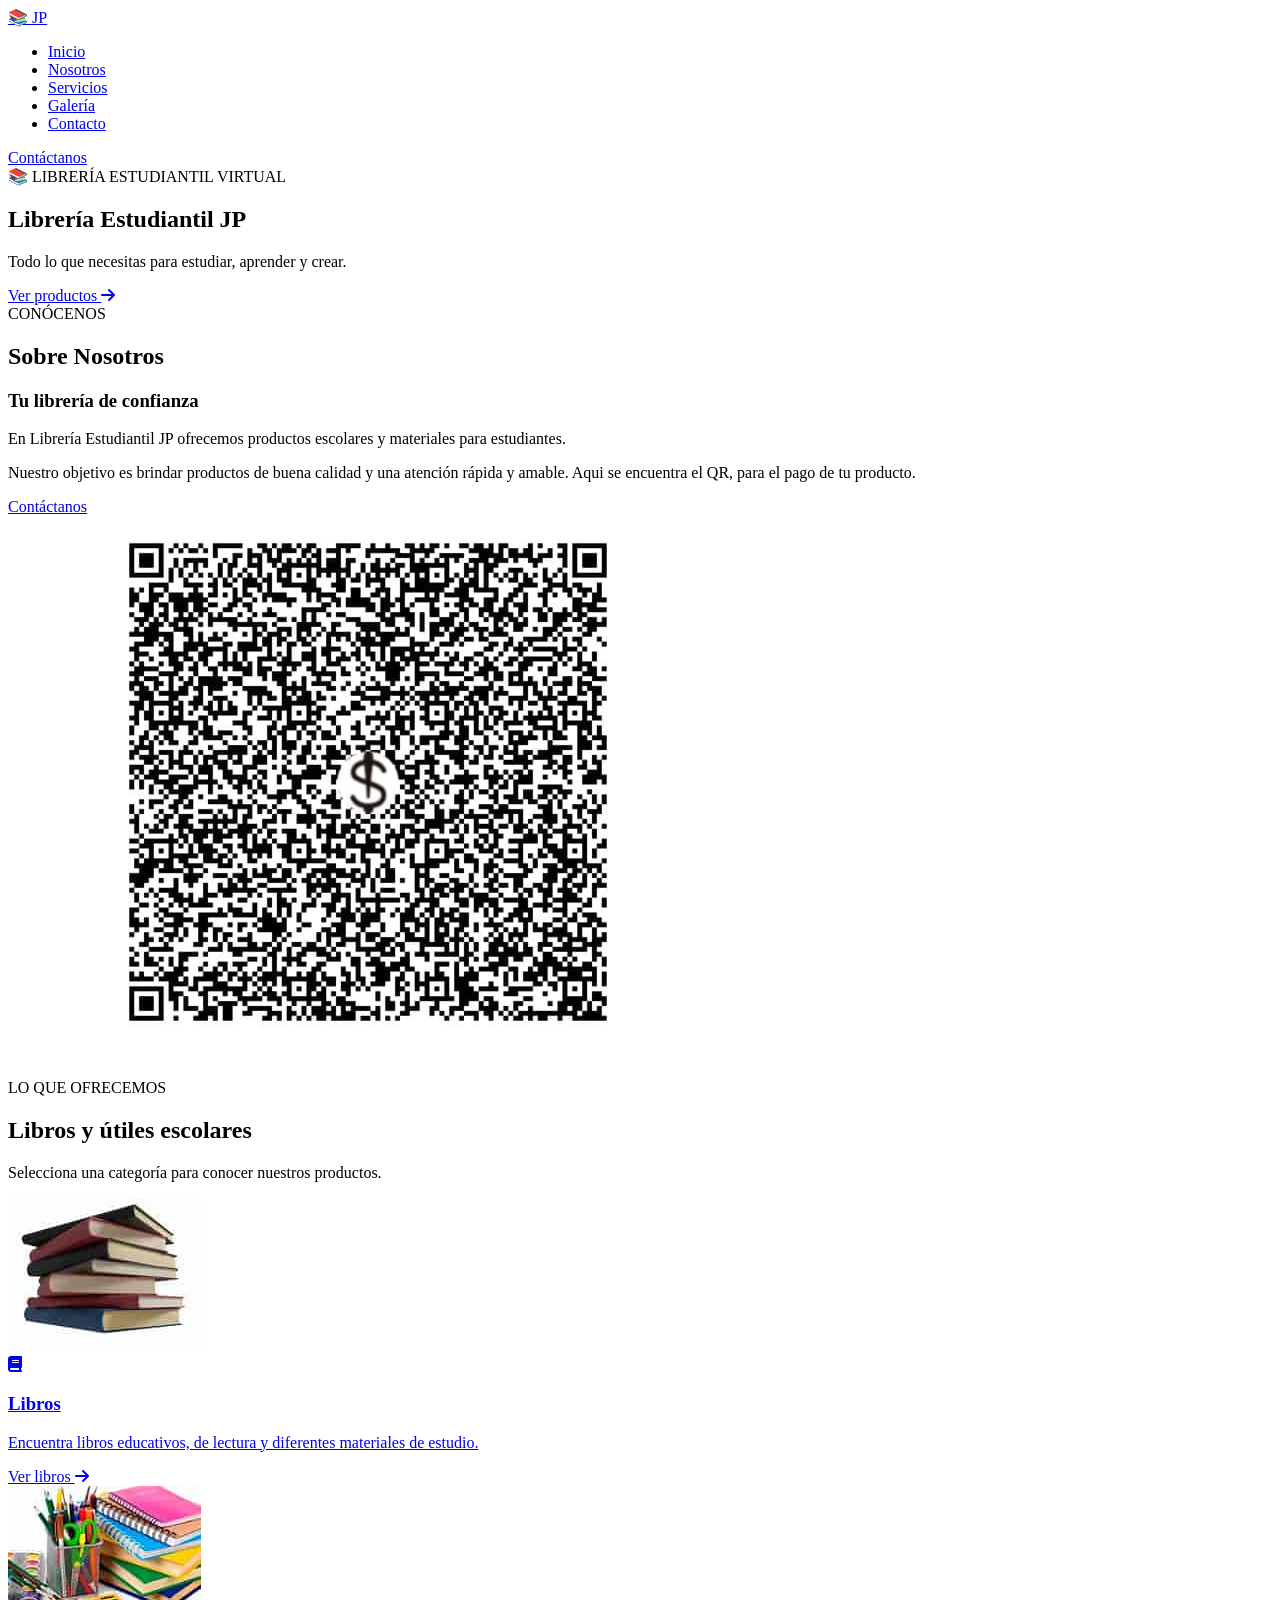
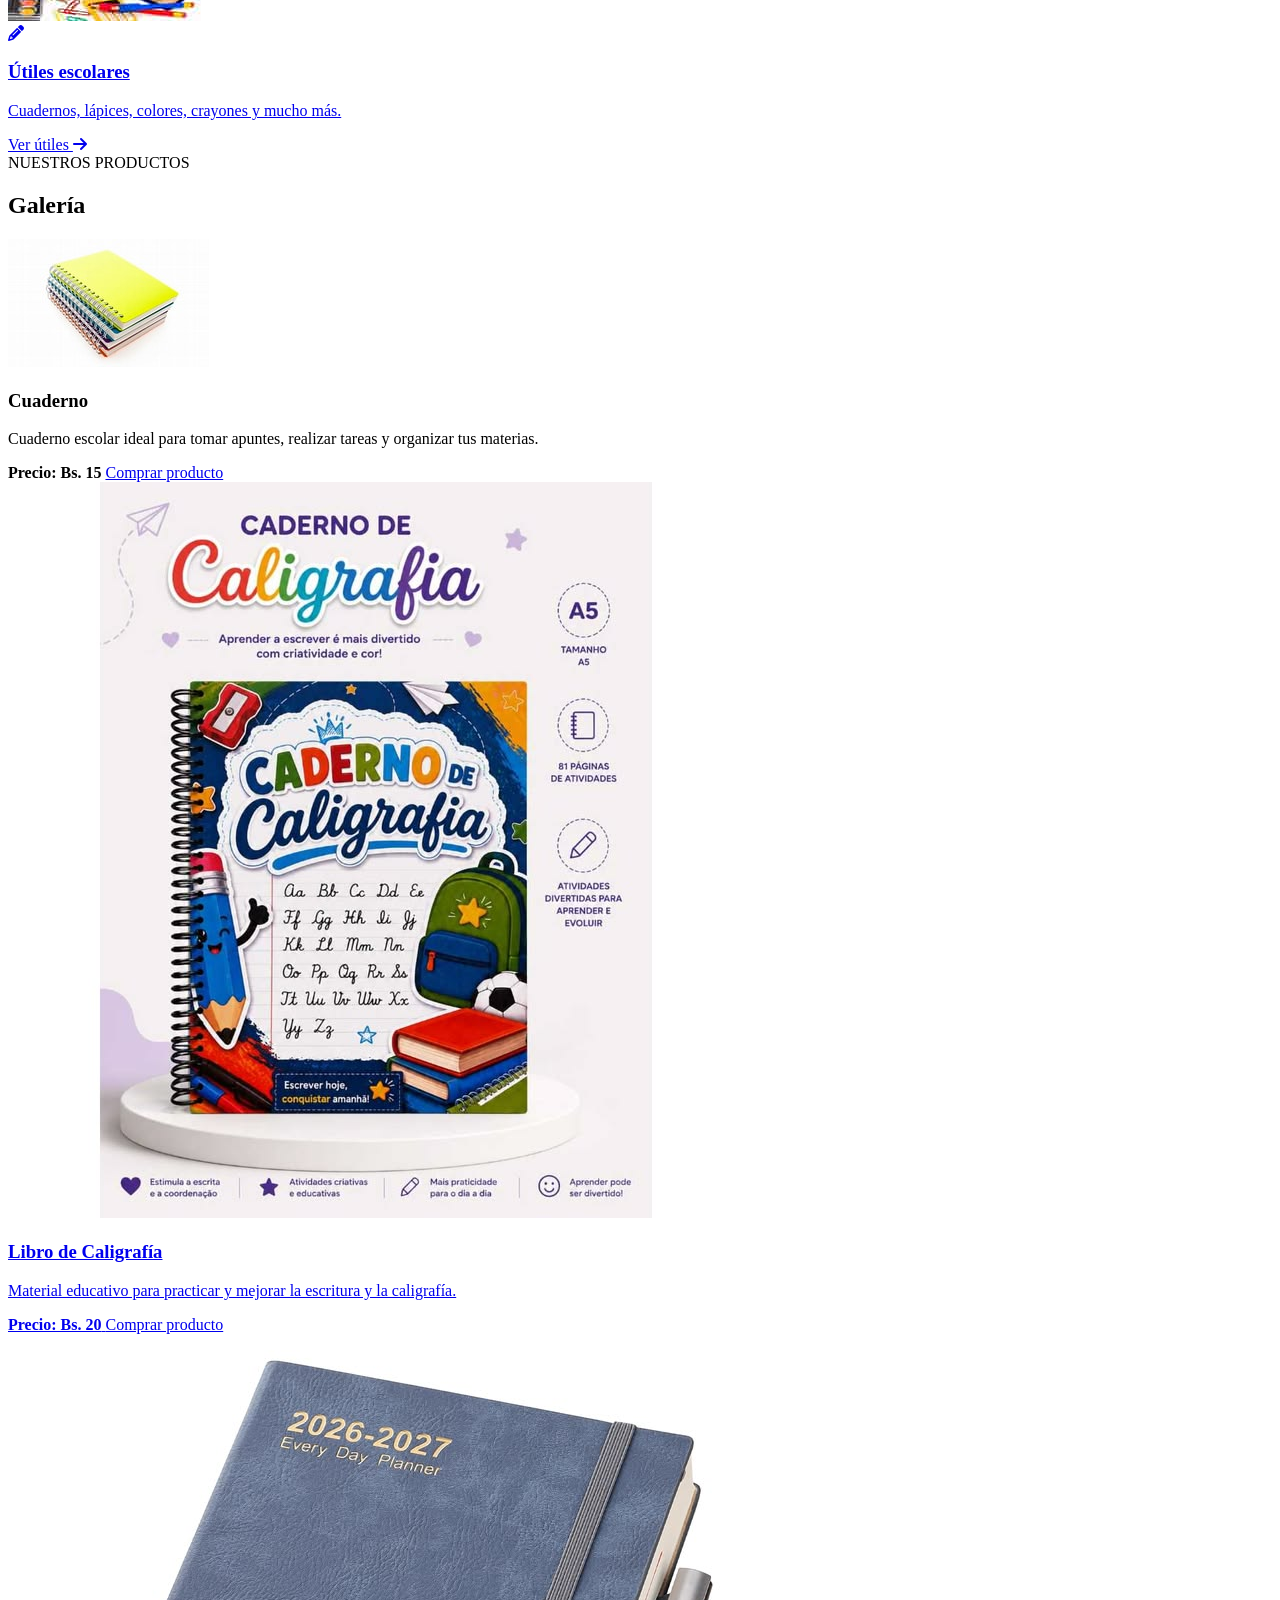
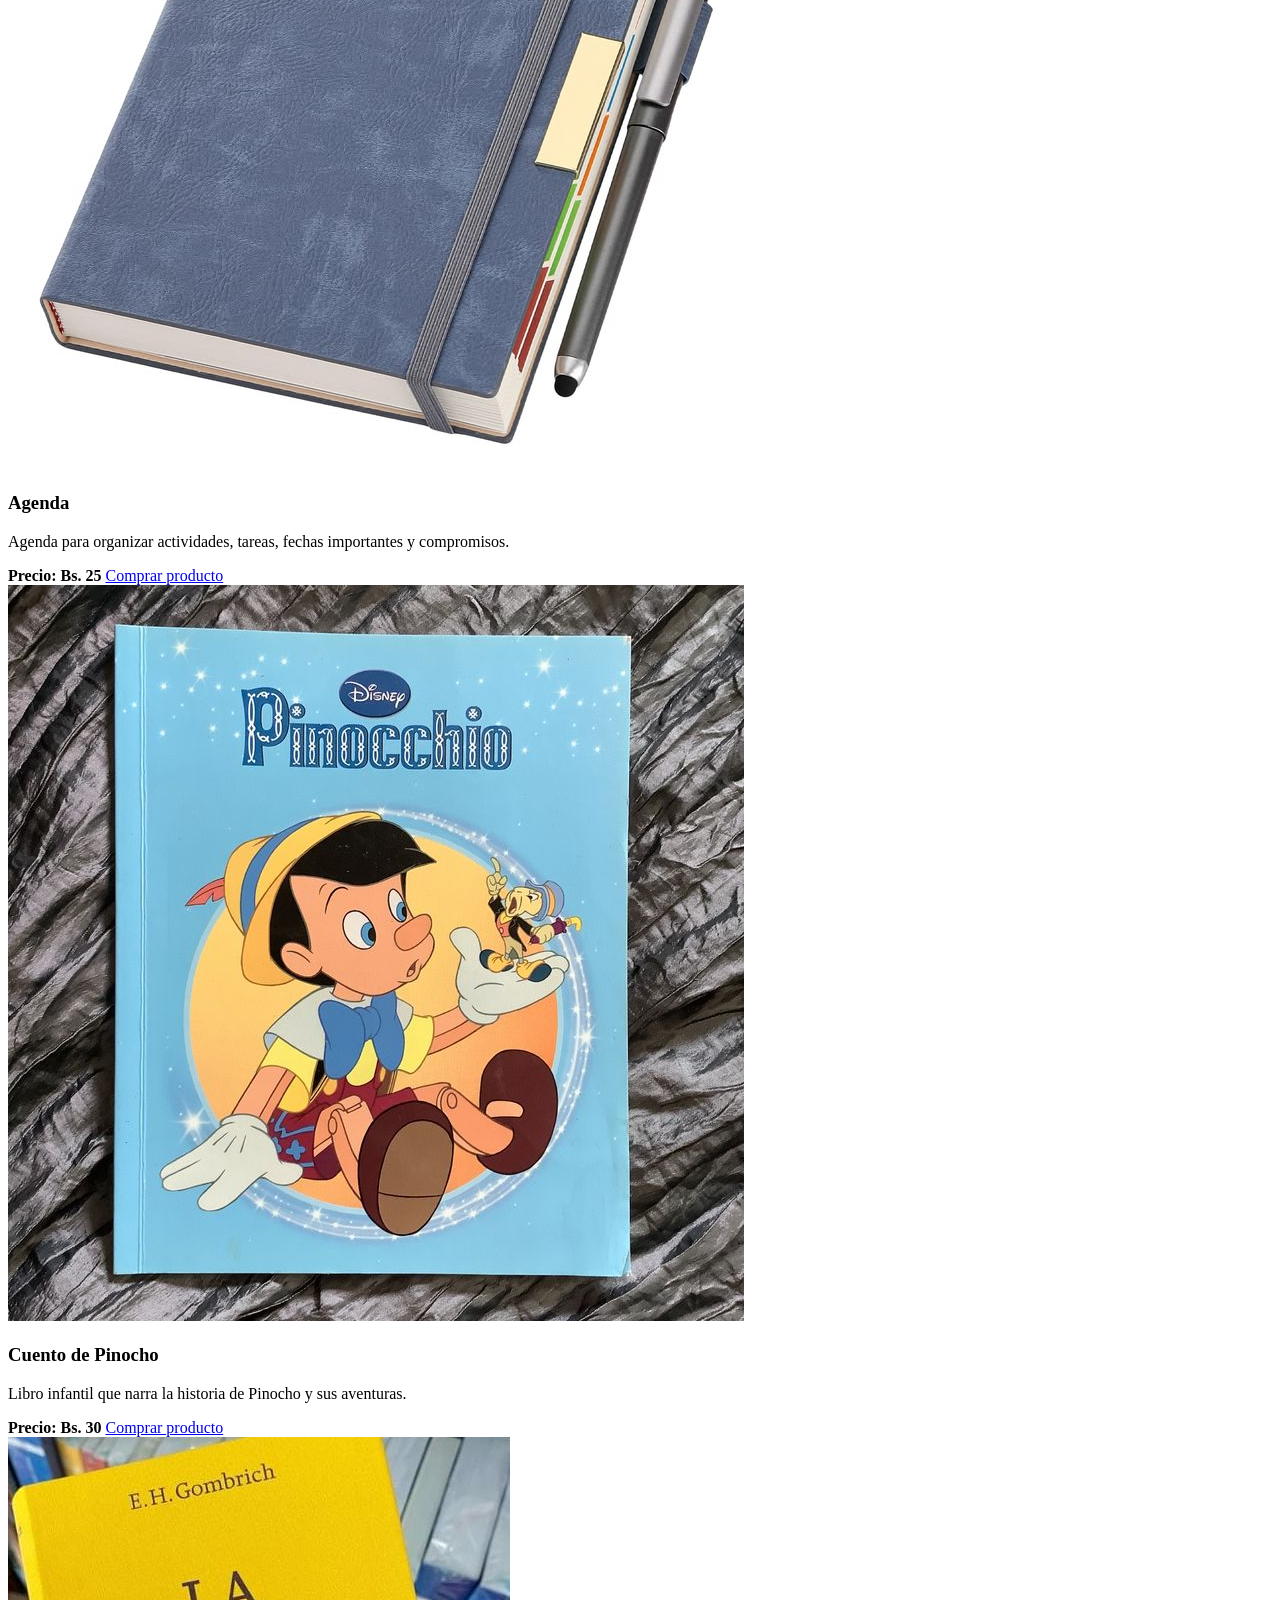
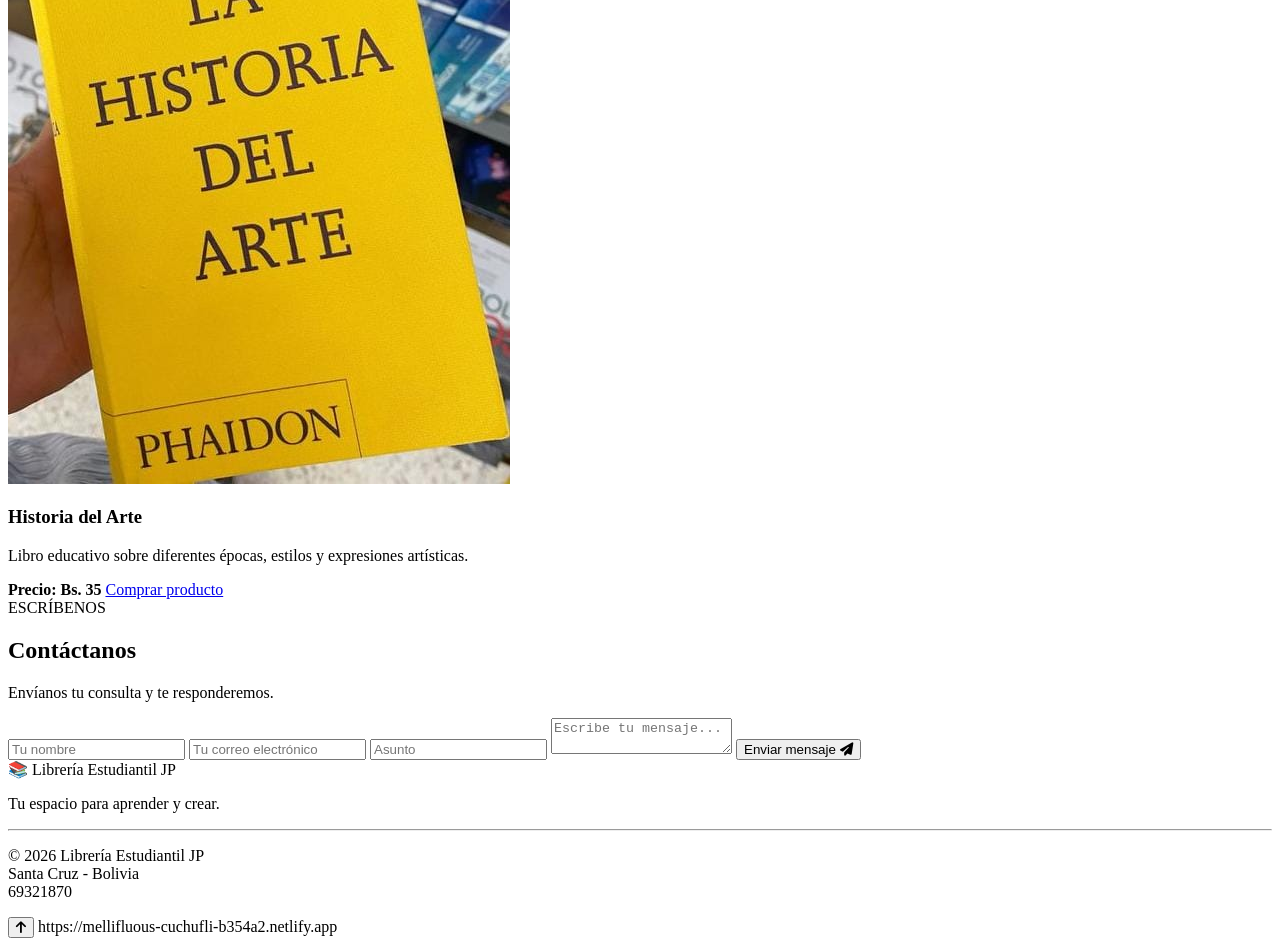
==== PRUEBA DEL PROYECTO.HTML/index.html @ 5e1e6535 "Add files via upload" ====
<!DOCTYPE html>
<html lang="es">

<head>
    <meta charset="UTF-8">
    <meta name="viewport" content="width=device-width, initial-scale=1.0">

    <title>Librería Estudiantil JP</title>

    <link rel="stylesheet" href="DBD.css">

    <link rel="stylesheet"
        href="https://cdnjs.cloudflare.com/ajax/libs/font-awesome/6.4.0/css/all.min.css">
</head>

<body>

    <!-- ================= MENÚ ================= -->

    <header class="header">

        <nav class="nav">

            <a href="#inicio" class="logo">
                📚 JP
            </a>

            <ul class="menu">

                <li>
                    <a href="#inicio">Inicio</a>
                </li>

                <li>
                    <a href="#nosotros">Nosotros</a>
                </li>

                <li>
                    <a href="#servicios">Servicios</a>
                </li>

                <li>
                    <a href="#galeria">Galería</a>
                </li>

                <li>
                    <a href="#contacto">Contacto</a>
                </li>

            </ul>

            <a href="#contacto" class="cta">
                Contáctanos
            </a>

        </nav>

    </header>


    <main>

        <section id="inicio" class="hero">

            <div class="hero-content">

                <span class="hero-subtitle">
                    📚 LIBRERÍA ESTUDIANTIL VIRTUAL
                </span>

                <h1>
                    Librería Estudiantil JP
                </h1>

                <p>
                    Todo lo que necesitas para estudiar,
                    aprender y crear.
                </p>

                <a href="#servicios" class="btn">
                    Ver productos
                    <i class="fa-solid fa-arrow-right"></i>
                </a>

            </div>

        </section>


        <section id="nosotros" class="section">

            <div class="section-title">

                <span>CONÓCENOS</span>

                <h2>
                    Sobre Nosotros
                </h2>

            </div>

            <div class="about">

                <div class="about-text">

                    <h3>
                        Tu librería de confianza
                    </h3>

                    <p>
                        En Librería Estudiantil JP ofrecemos
                        productos escolares y materiales
                        para estudiantes.
                    </p>

                    <p>
                        Nuestro objetivo es brindar productos
                        de buena calidad y una atención
                        rápida y amable. Aqui se encuentra el QR, 
                        para el pago de tu producto.
                    </p>

                    <a href="#contacto" class="btn">
                        Contáctanos
                    </a>

                </div>

                <div class="about-image">

                    <img
                        src="QR.png"
                        alt="Librería Estudiantil JP">

                </div>

            </div>

        </section>


        <section id="servicios" class="section services">

            <div class="section-title">

                <span>LO QUE OFRECEMOS</span>

                <h2>
                    Libros y útiles escolares
                </h2>

                <p>
                    Selecciona una categoría para conocer
                    nuestros productos.
                </p>

            </div>


            <div class="cards">



                <a href="libros.html" class="card">

                    <div class="card-image">

                        <img
                            src="libro.png"
                            alt="Libros">

                        <div class="card-icon">
                            <i class="fa-solid fa-book"></i>
                        </div>

                    </div>

                    <div class="card-content">

                        <h3>
                            Libros
                        </h3>

                        <p>
                            Encuentra libros educativos,
                            de lectura y diferentes
                            materiales de estudio.
                        </p>

                        <span class="card-link">
                            Ver libros
                            <i class="fa-solid fa-arrow-right"></i>
                        </span>

                    </div>

                </a>


                <a href="utiles.html" class="card">

                    <div class="card-image">

                        <img
                            src="utiles.png"
                            alt="Útiles escolares">

                        <div class="card-icon">
                            <i class="fa-solid fa-pencil"></i>
                        </div>

                    </div>

                    <div class="card-content">

                        <h3>
                            Útiles escolares
                        </h3>

                        <p>
                            Cuadernos, lápices, colores,
                            crayones y mucho más.
                        </p>

                        <span class="card-link">
                            Ver útiles
                            <i class="fa-solid fa-arrow-right"></i>
                        </span>

                    </div>

                </a>
            </div>

        </section>



        <section id="galeria" class="section">

            <div class="section-title">
                <span>NUESTROS PRODUCTOS</span>

<h2>
    Galería
</h2>

</div>

<div class="galeria">

    <div class="producto">

    <img src="cuaderno.png" alt="Cuaderno">

    <h3>Cuaderno</h3>

    <p>
        Cuaderno escolar ideal para tomar apuntes,
        realizar tareas y organizar tus materias.
    </p>

    <strong>Precio: Bs. 15</strong>
<a href="COMPRAR.HTML"
       target="_blank"
       rel="noopener"
  class="btn-comprar">
        Comprar producto
</div>


<div class="producto">

    <img src="CALIGRAFIA.jpeg" alt="Libro de Caligrafía">

    <h3>Libro de Caligrafía</h3>

    <p>
        Material educativo para practicar y mejorar
        la escritura y la caligrafía.
    </p>

    <strong>Precio: Bs. 20</strong>

    <a href="CALIGRAFIA.HTML"
       target="_blank"
       rel="noopener"
       class="btn-comprar">
        Comprar producto
    </a>

</div>


<div class="producto">

    <img src="AGENDA.jpeg" alt="Agenda">

    <h3>Agenda</h3>

    <p>
        Agenda para organizar actividades,
        tareas, fechas importantes y compromisos.
    </p>

    <strong>Precio: Bs. 25</strong>

    <a href="AGENDA.HTML"
       target="_blank"
       rel="noopener"
       class="btn-comprar">
        Comprar producto
    </a>

</div>


<div class="producto">

    <img src="CUENTO DE PINOCHO.jpeg" alt="Cuento de Pinocho">

    <h3>Cuento de Pinocho</h3>

    <p>
        Libro infantil que narra la historia de
        Pinocho y sus aventuras.
    </p>

    <strong>Precio: Bs. 30</strong>

    <a href="CUENTO DE PINOCHO.HTML"
       target="_blank"
       rel="noopener"
       class="btn-comprar">
        Comprar producto
    </a>

</div>


<div class="producto">

    <img src="HISTORIA DEL ARTE.png" alt="Historia del Arte">

    <h3>Historia del Arte</h3>

    <p>
        Libro educativo sobre diferentes épocas,
        estilos y expresiones artísticas.
    </p>

    <strong>Precio: Bs. 35</strong>

    <a href="HISTORIA DEL ARTE.HTML"
       target="_blank"
       rel="noopener"
       class="btn-comprar">
        Comprar producto
    </a>

</div>
        </section>


        <section id="contacto" class="section contacto">

            <div class="section-title">

                <span>ESCRÍBENOS</span>

                <h2>
                    Contáctanos
                </h2>

                <p>
                    Envíanos tu consulta y te responderemos.
                </p>

            </div>


            <form
    id="formulario"
    action="https://formsubmit.co/manuelyugi47@gmail.com"
    method="POST">

    <input
        type="text"
        name="nombre"
        placeholder="Tu nombre"
        required>

    <input
        type="email"
        name="correo"
        placeholder="Tu correo electrónico"
        required>

    <input
        type="text"
        name="asunto"
        placeholder="Asunto"
        required>

    <textarea
        name="mensaje"
        placeholder="Escribe tu mensaje..."
        required></textarea>

    <!-- Configuración del correo -->

    <input
        type="hidden"
        name="_subject"
        value="Nuevo mensaje - Librería Estudiantil JP">

    <input
        type="hidden"
        name="_captcha"
        value="false">

    <input
        type="hidden"
        name="_template"
        value="table">

    <button
        type="submit"
        class="btn submit-btn">

        <span>Enviar mensaje</span>

        <i class="fa-solid fa-paper-plane"></i>

    </button>

</form>

        </section>

    </main>


    <!-- ================= PIE ================= -->

    <footer>

        <div class="footer-content">

            <div class="footer-logo">
                📚 Librería Estudiantil JP
            </div>

            <p>
                Tu espacio para aprender y crear.
            </p>

            <div class="social">

               
            </div>

            <hr>

            <p>
                © 2026 Librería Estudiantil JP
                <br>
                Santa Cruz - Bolivia
                <br>
                69321870
            </p>

        </div>

    </footer>


    <!-- BOTÓN VOLVER ARRIBA -->

    <button id="topBtn" title="Volver arriba">

        <i class="fa-solid fa-arrow-up"></i>

    </button>


    <script src="DBD.js"></script>
<link rel="stylesheet" href="DBD.css">
<script src="DBD.js"></script>
https://mellifluous-cuchufli-b354a2.netlify.app
</body>

</html>
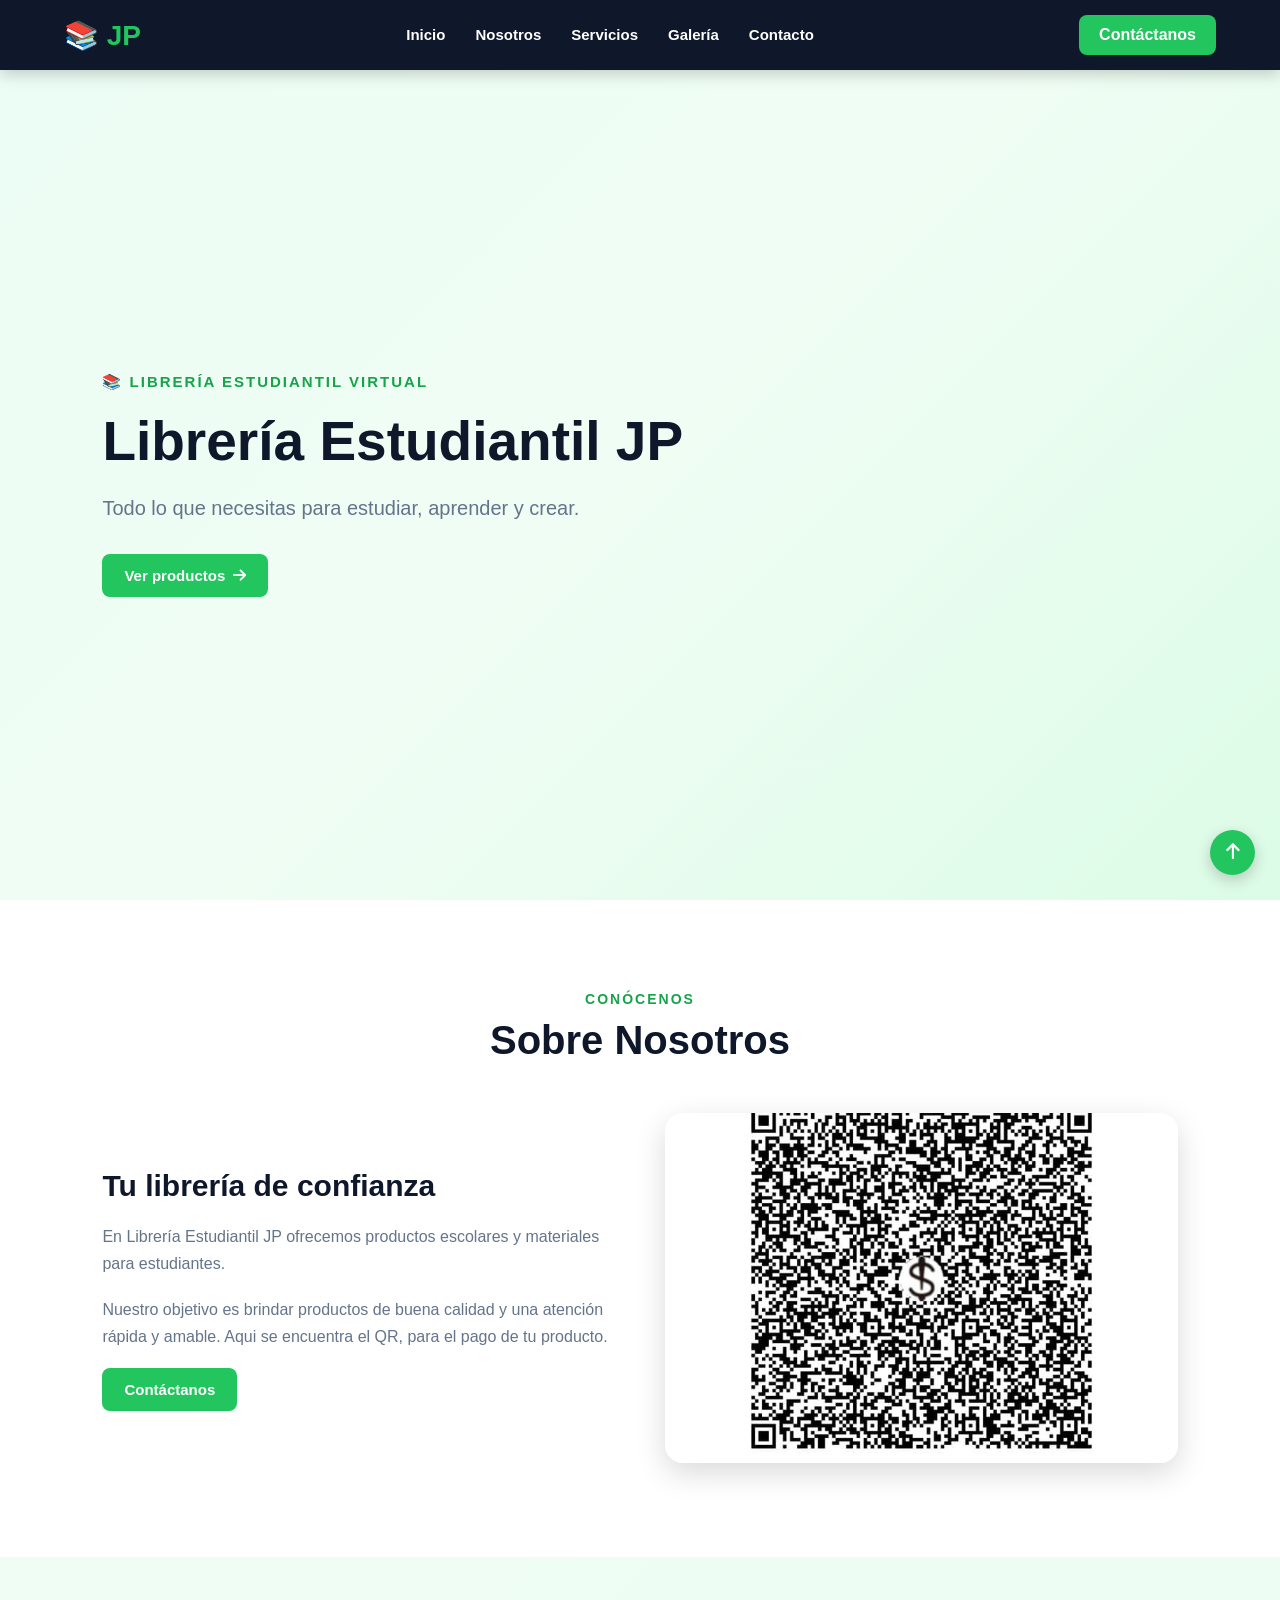
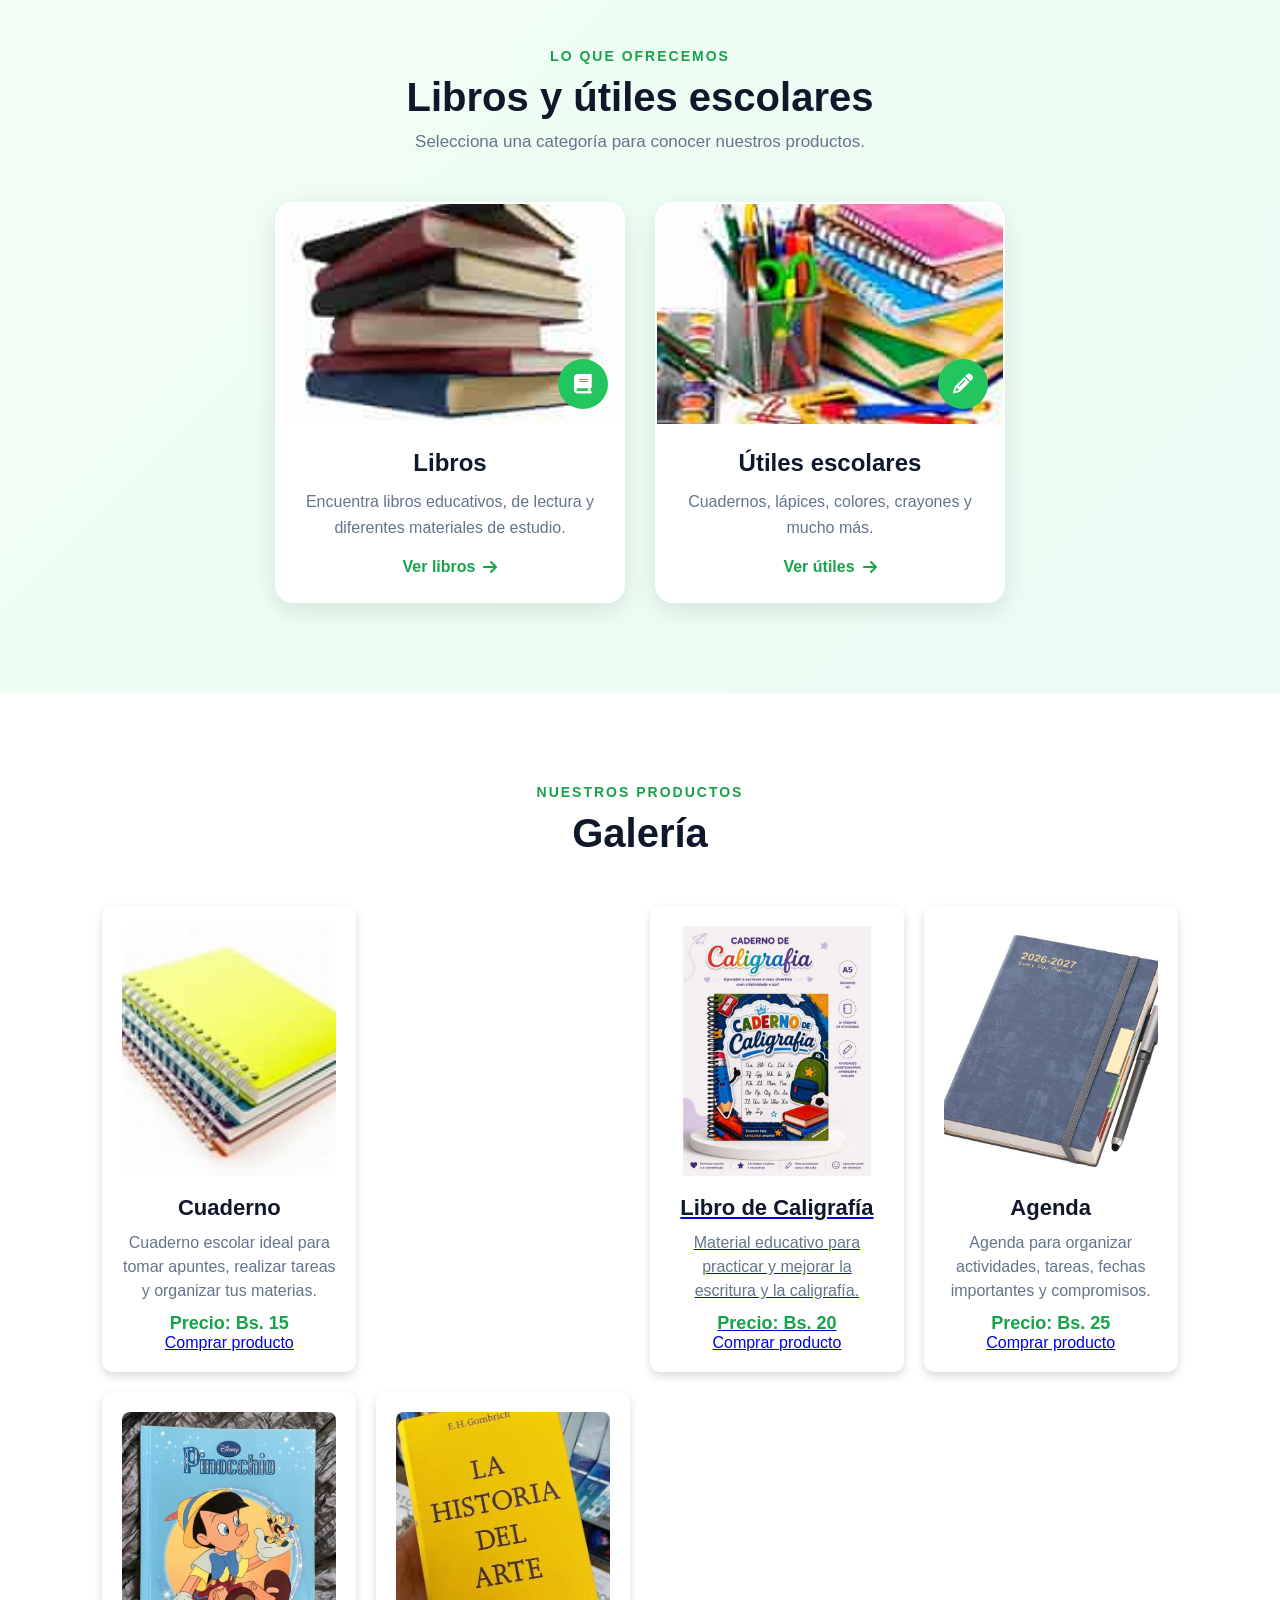
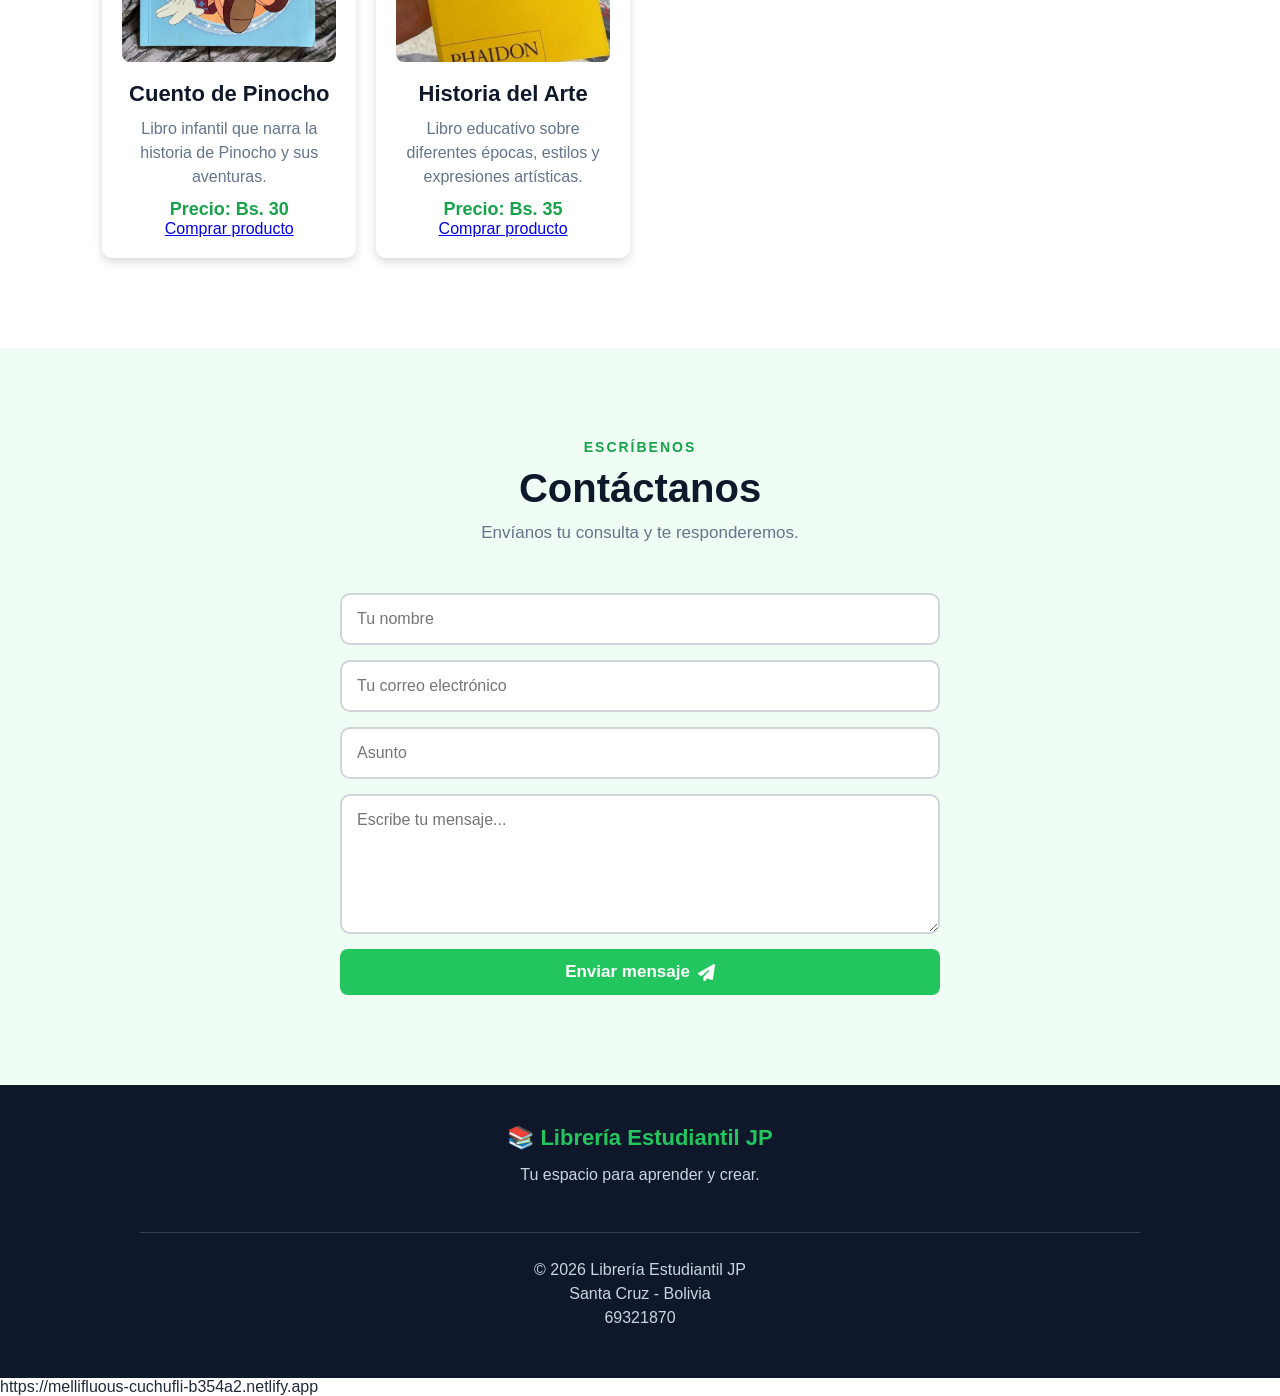
==== commit 03a74123: "Refactor HTML structure and links" ====
--- a/PRUEBA DEL PROYECTO.HTML/index.html
+++ b/PRUEBA DEL PROYECTO.HTML/index.html
@@ -7,7 +7,7 @@
 
     <title>Librería Estudiantil JP</title>
 
-    <link rel="stylesheet" href="DBD.css">
+    <link rel="stylesheet" href="index.css">
 
     <link rel="stylesheet"
         href="https://cdnjs.cloudflare.com/ajax/libs/font-awesome/6.4.0/css/all.min.css">
@@ -485,9 +485,9 @@
 
 
     <script src="DBD.js"></script>
-<link rel="stylesheet" href="DBD.css">
+<link rel="stylesheet" href="index.css">
 <script src="DBD.js"></script>
 https://mellifluous-cuchufli-b354a2.netlify.app
 </body>
 
-</html>+</html>
--- a/PRUEBA DEL PROYECTO.HTML/index.css
+++ b/PRUEBA DEL PROYECTO.HTML/index.css
@@ -0,0 +1,851 @@
+* {
+    margin: 0;
+    padding: 0;
+    box-sizing: border-box;
+    scroll-behavior: smooth;
+}
+
+body {
+    font-family: Arial, sans-serif;
+    color: #1f2937;
+    background: #ffffff;
+}
+
+
+/* =========================
+   MENÚ
+========================= */
+
+.header {
+    width: 100%;
+    position: fixed;
+    top: 0;
+    left: 0;
+    z-index: 1000;
+
+    background: #0f172a;
+
+    box-shadow: 0 4px 15px rgba(0, 0, 0, 0.20);
+}
+
+.nav {
+    width: 90%;
+    max-width: 1200px;
+
+    margin: auto;
+    padding: 15px 0;
+
+    display: flex;
+    align-items: center;
+    justify-content: space-between;
+}
+
+
+/* LOGO */
+
+.logo {
+    text-decoration: none;
+
+    color: #22c55e;
+
+    font-size: 28px;
+    font-weight: bold;
+
+    transition: 0.3s;
+}
+
+.logo:hover {
+    transform: scale(1.08);
+}
+
+
+/* MENÚ */
+
+.menu {
+    display: flex;
+
+    list-style: none;
+
+    gap: 30px;
+}
+
+.menu a {
+    color: white;
+
+    text-decoration: none;
+
+    font-size: 15px;
+    font-weight: bold;
+
+    transition: 0.3s;
+}
+
+.menu a:hover {
+    color: #22c55e;
+}
+
+
+/* BOTÓN CONTÁCTANOS */
+
+.cta {
+    text-decoration: none;
+
+    background: #22c55e;
+
+    color: white;
+
+    padding: 11px 20px;
+
+    border-radius: 8px;
+
+    font-weight: bold;
+
+    transition: 0.3s;
+}
+
+.cta:hover {
+    background: #16a34a;
+
+    transform: scale(1.05);
+}
+
+
+/* =========================
+   INICIO
+========================= */
+
+.hero {
+    min-height: 100vh;
+
+    padding: 150px 8% 80px;
+
+    display: flex;
+    align-items: center;
+
+    background:
+        linear-gradient(
+            135deg,
+            #ecfdf5,
+            #f0fdf4,
+            #dcfce7
+        );
+}
+
+.hero-content {
+    max-width: 700px;
+}
+
+.hero-subtitle {
+    color: #16a34a;
+
+    font-size: 15px;
+
+    font-weight: bold;
+
+    letter-spacing: 2px;
+}
+
+.hero h1 {
+    margin: 20px 0;
+
+    font-size: 55px;
+
+    line-height: 1.1;
+
+    color: #0f172a;
+}
+
+.hero p {
+    margin-bottom: 30px;
+
+    font-size: 20px;
+
+    color: #64748b;
+
+    line-height: 1.6;
+}
+
+
+/* =========================
+   BOTONES
+========================= */
+
+.btn {
+    display: inline-flex;
+
+    align-items: center;
+    justify-content: center;
+
+    gap: 8px;
+
+    padding: 13px 22px;
+
+    background: #22c55e;
+
+    color: white;
+
+    text-decoration: none;
+
+    border: none;
+
+    border-radius: 8px;
+
+    font-size: 15px;
+
+    font-weight: bold;
+
+    cursor: pointer;
+
+    transition: 0.3s;
+}
+
+.btn:hover {
+    background: #16a34a;
+
+    transform: scale(1.05);
+
+    box-shadow:
+        0 5px 15px rgba(34, 197, 94, 0.30);
+}
+
+
+/* =========================
+   SECCIONES
+========================= */
+
+.section {
+    padding: 90px 8%;
+}
+
+
+/* TÍTULOS */
+
+.section-title {
+    text-align: center;
+
+    margin-bottom: 50px;
+}
+
+.section-title span {
+    color: #16a34a;
+
+    font-size: 14px;
+
+    font-weight: bold;
+
+    letter-spacing: 2px;
+}
+
+.section-title h2 {
+    margin-top: 10px;
+
+    color: #0f172a;
+
+    font-size: 40px;
+}
+
+.section-title p {
+    margin-top: 12px;
+
+    color: #64748b;
+
+    font-size: 17px;
+}
+
+
+/* =========================
+   SOBRE NOSOTROS
+========================= */
+
+.about {
+    max-width: 1100px;
+
+    margin: auto;
+
+    display: grid;
+
+    grid-template-columns: 1fr 1fr;
+
+    gap: 50px;
+
+    align-items: center;
+}
+
+.about-text h3 {
+    margin-bottom: 20px;
+
+    font-size: 30px;
+
+    color: #0f172a;
+}
+
+.about-text p {
+    margin-bottom: 18px;
+
+    color: #64748b;
+
+    line-height: 1.7;
+
+    font-size: 16px;
+}
+
+.about-image img {
+    width: 100%;
+
+    max-height: 350px;
+
+    object-fit: cover;
+
+    border-radius: 18px;
+
+    box-shadow:
+        0 10px 30px rgba(0, 0, 0, 0.15);
+}
+
+
+/* =========================
+   SERVICIOS
+========================= */
+
+.services {
+    background:
+        linear-gradient(
+            135deg,
+            #f0fdf4,
+            #ecfdf5
+        );
+}
+
+
+/* =========================
+   TARJETAS
+========================= */
+
+.cards {
+    width: 100%;
+
+    max-width: 850px;
+
+    margin: 40px auto 0;
+
+    display: flex;
+
+    justify-content: center;
+
+    align-items: stretch;
+
+    gap: 30px;
+}
+
+
+/* TARJETA */
+
+.card {
+    width: 350px;
+
+    max-width: 100%;
+
+    background: white;
+
+    border-radius: 18px;
+
+    overflow: hidden;
+
+    text-decoration: none;
+
+    color: inherit;
+
+    border: 2px solid transparent;
+
+    box-shadow:
+        0 8px 25px rgba(0, 0, 0, 0.10);
+
+    transition: 0.4s;
+}
+
+.card:hover {
+    transform: translateY(-10px);
+
+    border-color: #22c55e;
+
+    box-shadow:
+        0 15px 35px rgba(34, 197, 94, 0.25);
+}
+
+
+/* IMAGEN DE TARJETA */
+
+.card-image {
+    position: relative;
+
+    width: 100%;
+
+    height: 220px;
+
+    overflow: hidden;
+}
+
+.card-image img {
+    width: 100%;
+
+    height: 100%;
+
+    object-fit: cover;
+
+    display: block;
+
+    transition: 0.4s;
+}
+
+.card:hover .card-image img {
+    transform: scale(1.05);
+}
+
+
+/* ICONO */
+
+.card-icon {
+    position: absolute;
+
+    right: 15px;
+    bottom: 15px;
+
+    width: 50px;
+    height: 50px;
+
+    display: flex;
+
+    align-items: center;
+    justify-content: center;
+
+    background: #22c55e;
+
+    color: white;
+
+    border-radius: 50%;
+
+    font-size: 20px;
+}
+
+
+/* CONTENIDO */
+
+.card-content {
+    padding: 25px;
+
+    text-align: center;
+}
+
+.card-content h3 {
+    margin-bottom: 12px;
+
+    color: #0f172a;
+
+    font-size: 24px;
+}
+
+.card-content p {
+    margin-bottom: 18px;
+
+    color: #64748b;
+
+    line-height: 1.6;
+}
+
+.card-link {
+    display: inline-flex;
+
+    align-items: center;
+
+    gap: 8px;
+
+    color: #16a34a;
+
+    font-weight: bold;
+}
+
+
+/* =========================
+   GALERÍA
+========================= */
+
+.galeria {
+    max-width: 1100px;
+
+    margin: auto;
+
+    display: grid;
+
+    grid-template-columns:
+        repeat(auto-fit, minmax(200px, 1fr));
+
+    gap: 20px;
+}
+
+
+/* PRODUCTOS */
+
+.producto {
+    background: white;
+
+    padding: 20px;
+
+    border-radius: 10px;
+
+    text-align: center;
+
+    box-shadow:
+        0 4px 10px rgba(0, 0, 0, 0.15);
+
+    transition: 0.4s;
+}
+
+
+/* EFECTO AL PASAR EL MOUSE */
+
+.producto:hover {
+    transform: translateY(-5px);
+
+    box-shadow:
+        0 8px 20px rgba(34, 197, 94, 0.25);
+}
+
+
+/* IMAGEN DEL PRODUCTO */
+
+.producto img {
+    width: 100%;
+
+    height: 250px;
+
+    object-fit: cover;
+
+    border-radius: 8px;
+}
+
+
+/* NOMBRE DEL PRODUCTO */
+
+.producto h3 {
+    font-size: 22px;
+
+    margin: 15px 0 10px;
+
+    color: #0f172a;
+}
+
+
+/* DESCRIPCIÓN */
+
+.producto p {
+    font-size: 16px;
+
+    line-height: 1.5;
+
+    color: #64748b;
+}
+
+
+/* PRECIO */
+
+.producto strong {
+    display: block;
+
+    margin-top: 10px;
+
+    font-size: 18px;
+
+    color: #16a34a;
+}
+
+/* =========================
+   CONTACTO
+========================= */
+
+.contacto {
+    background: #f0fdf4;
+
+    text-align: center;
+}
+
+.contacto form {
+    width: 100%;
+
+    max-width: 600px;
+
+    margin: auto;
+
+    display: flex;
+
+    flex-direction: column;
+
+    gap: 15px;
+}
+
+
+/* INPUTS */
+
+.contacto input,
+.contacto textarea {
+    width: 100%;
+
+    padding: 15px;
+
+    border: 2px solid #d1d5db;
+
+    border-radius: 10px;
+
+    outline: none;
+
+    font-family: Arial, sans-serif;
+
+    font-size: 16px;
+
+    transition: 0.3s;
+}
+
+.contacto input:focus,
+.contacto textarea:focus {
+    border-color: #22c55e;
+
+    box-shadow:
+        0 0 10px rgba(34, 197, 94, 0.20);
+}
+
+
+/* TEXTAREA */
+
+.contacto textarea {
+    height: 140px;
+
+    resize: vertical;
+}
+
+
+/* BOTÓN ENVIAR */
+
+.submit-btn {
+    width: 100%;
+
+    font-size: 17px;
+}
+
+
+/* =========================
+   PIE DE PÁGINA
+========================= */
+
+footer {
+    background: #0f172a;
+
+    color: white;
+
+    text-align: center;
+
+    padding: 40px 20px;
+}
+
+.footer-content {
+    max-width: 1000px;
+
+    margin: auto;
+}
+
+.footer-logo {
+    margin-bottom: 12px;
+
+    color: #22c55e;
+
+    font-size: 22px;
+
+    font-weight: bold;
+}
+
+footer p {
+    margin: 8px 0;
+
+    color: #cbd5e1;
+
+    line-height: 1.5;
+}
+
+
+/* REDES SOCIALES */
+
+.social {
+    margin: 20px 0;
+
+    display: flex;
+
+    justify-content: center;
+
+    gap: 15px;
+}
+
+.social a {
+    width: 40px;
+    height: 40px;
+
+    display: flex;
+
+    align-items: center;
+    justify-content: center;
+
+    background: #1e293b;
+
+    color: white;
+
+    border-radius: 50%;
+
+    text-decoration: none;
+
+    transition: 0.3s;
+}
+
+.social a:hover {
+    background: #22c55e;
+
+    transform: translateY(-4px);
+}
+
+footer hr {
+    border: none;
+
+    height: 1px;
+
+    background: #334155;
+
+    margin: 25px 0;
+}
+
+
+/* =========================
+   BOTÓN VOLVER ARRIBA
+========================= */
+
+#topBtn {
+    position: fixed;
+
+    right: 25px;
+    bottom: 25px;
+
+    width: 45px;
+    height: 45px;
+
+    border: none;
+
+    border-radius: 50%;
+
+    background: #22c55e;
+
+    color: white;
+
+    font-size: 18px;
+
+    cursor: pointer;
+
+    box-shadow:
+        0 5px 15px rgba(0, 0, 0, 0.20);
+
+    transition: 0.3s;
+}
+
+#topBtn:hover {
+    background: #16a34a;
+
+    transform: translateY(-4px);
+}
+
+
+/* =========================
+   ANIMACIONES
+========================= */
+
+@keyframes aparecer {
+
+    from {
+        opacity: 0;
+
+        transform: translateY(30px);
+    }
+
+    to {
+        opacity: 1;
+
+        transform: translateY(0);
+    }
+
+}
+
+
+/* =========================
+   CELULAR
+========================= */
+
+@media (max-width: 768px) {
+
+    .nav {
+        width: 92%;
+    }
+
+    .menu {
+        display: none;
+    }
+
+    .logo {
+        font-size: 23px;
+    }
+
+    .cta {
+        padding: 9px 14px;
+
+        font-size: 14px;
+    }
+
+    .hero {
+        padding: 130px 7% 70px;
+    }
+
+    .hero h1 {
+        font-size: 40px;
+    }
+
+    .hero p {
+        font-size: 17px;
+    }
+
+    .section {
+        padding: 70px 6%;
+    }
+
+    .section-title h2 {
+        font-size: 32px;
+    }
+
+    .about {
+        grid-template-columns: 1fr;
+
+        gap: 30px;
+    }
+
+    /* AQUÍ SE CENTRAN EN CELULAR */
+
+    .cards {
+        flex-direction: column;
+
+        align-items: center;
+
+        width: 100%;
+    }
+
+    .card {
+        width: 100%;
+
+        max-width: 400px;
+    }
+
+    .galeria {
+        grid-template-columns: 1fr;
+    }
+
+}
--- a/PRUEBA DEL PROYECTO.HTML/index.css
+++ b/PRUEBA DEL PROYECTO.HTML/index.css
@@ -0,0 +1,851 @@
+* {
+    margin: 0;
+    padding: 0;
+    box-sizing: border-box;
+    scroll-behavior: smooth;
+}
+
+body {
+    font-family: Arial, sans-serif;
+    color: #1f2937;
+    background: #ffffff;
+}
+
+
+/* =========================
+   MENÚ
+========================= */
+
+.header {
+    width: 100%;
+    position: fixed;
+    top: 0;
+    left: 0;
+    z-index: 1000;
+
+    background: #0f172a;
+
+    box-shadow: 0 4px 15px rgba(0, 0, 0, 0.20);
+}
+
+.nav {
+    width: 90%;
+    max-width: 1200px;
+
+    margin: auto;
+    padding: 15px 0;
+
+    display: flex;
+    align-items: center;
+    justify-content: space-between;
+}
+
+
+/* LOGO */
+
+.logo {
+    text-decoration: none;
+
+    color: #22c55e;
+
+    font-size: 28px;
+    font-weight: bold;
+
+    transition: 0.3s;
+}
+
+.logo:hover {
+    transform: scale(1.08);
+}
+
+
+/* MENÚ */
+
+.menu {
+    display: flex;
+
+    list-style: none;
+
+    gap: 30px;
+}
+
+.menu a {
+    color: white;
+
+    text-decoration: none;
+
+    font-size: 15px;
+    font-weight: bold;
+
+    transition: 0.3s;
+}
+
+.menu a:hover {
+    color: #22c55e;
+}
+
+
+/* BOTÓN CONTÁCTANOS */
+
+.cta {
+    text-decoration: none;
+
+    background: #22c55e;
+
+    color: white;
+
+    padding: 11px 20px;
+
+    border-radius: 8px;
+
+    font-weight: bold;
+
+    transition: 0.3s;
+}
+
+.cta:hover {
+    background: #16a34a;
+
+    transform: scale(1.05);
+}
+
+
+/* =========================
+   INICIO
+========================= */
+
+.hero {
+    min-height: 100vh;
+
+    padding: 150px 8% 80px;
+
+    display: flex;
+    align-items: center;
+
+    background:
+        linear-gradient(
+            135deg,
+            #ecfdf5,
+            #f0fdf4,
+            #dcfce7
+        );
+}
+
+.hero-content {
+    max-width: 700px;
+}
+
+.hero-subtitle {
+    color: #16a34a;
+
+    font-size: 15px;
+
+    font-weight: bold;
+
+    letter-spacing: 2px;
+}
+
+.hero h1 {
+    margin: 20px 0;
+
+    font-size: 55px;
+
+    line-height: 1.1;
+
+    color: #0f172a;
+}
+
+.hero p {
+    margin-bottom: 30px;
+
+    font-size: 20px;
+
+    color: #64748b;
+
+    line-height: 1.6;
+}
+
+
+/* =========================
+   BOTONES
+========================= */
+
+.btn {
+    display: inline-flex;
+
+    align-items: center;
+    justify-content: center;
+
+    gap: 8px;
+
+    padding: 13px 22px;
+
+    background: #22c55e;
+
+    color: white;
+
+    text-decoration: none;
+
+    border: none;
+
+    border-radius: 8px;
+
+    font-size: 15px;
+
+    font-weight: bold;
+
+    cursor: pointer;
+
+    transition: 0.3s;
+}
+
+.btn:hover {
+    background: #16a34a;
+
+    transform: scale(1.05);
+
+    box-shadow:
+        0 5px 15px rgba(34, 197, 94, 0.30);
+}
+
+
+/* =========================
+   SECCIONES
+========================= */
+
+.section {
+    padding: 90px 8%;
+}
+
+
+/* TÍTULOS */
+
+.section-title {
+    text-align: center;
+
+    margin-bottom: 50px;
+}
+
+.section-title span {
+    color: #16a34a;
+
+    font-size: 14px;
+
+    font-weight: bold;
+
+    letter-spacing: 2px;
+}
+
+.section-title h2 {
+    margin-top: 10px;
+
+    color: #0f172a;
+
+    font-size: 40px;
+}
+
+.section-title p {
+    margin-top: 12px;
+
+    color: #64748b;
+
+    font-size: 17px;
+}
+
+
+/* =========================
+   SOBRE NOSOTROS
+========================= */
+
+.about {
+    max-width: 1100px;
+
+    margin: auto;
+
+    display: grid;
+
+    grid-template-columns: 1fr 1fr;
+
+    gap: 50px;
+
+    align-items: center;
+}
+
+.about-text h3 {
+    margin-bottom: 20px;
+
+    font-size: 30px;
+
+    color: #0f172a;
+}
+
+.about-text p {
+    margin-bottom: 18px;
+
+    color: #64748b;
+
+    line-height: 1.7;
+
+    font-size: 16px;
+}
+
+.about-image img {
+    width: 100%;
+
+    max-height: 350px;
+
+    object-fit: cover;
+
+    border-radius: 18px;
+
+    box-shadow:
+        0 10px 30px rgba(0, 0, 0, 0.15);
+}
+
+
+/* =========================
+   SERVICIOS
+========================= */
+
+.services {
+    background:
+        linear-gradient(
+            135deg,
+            #f0fdf4,
+            #ecfdf5
+        );
+}
+
+
+/* =========================
+   TARJETAS
+========================= */
+
+.cards {
+    width: 100%;
+
+    max-width: 850px;
+
+    margin: 40px auto 0;
+
+    display: flex;
+
+    justify-content: center;
+
+    align-items: stretch;
+
+    gap: 30px;
+}
+
+
+/* TARJETA */
+
+.card {
+    width: 350px;
+
+    max-width: 100%;
+
+    background: white;
+
+    border-radius: 18px;
+
+    overflow: hidden;
+
+    text-decoration: none;
+
+    color: inherit;
+
+    border: 2px solid transparent;
+
+    box-shadow:
+        0 8px 25px rgba(0, 0, 0, 0.10);
+
+    transition: 0.4s;
+}
+
+.card:hover {
+    transform: translateY(-10px);
+
+    border-color: #22c55e;
+
+    box-shadow:
+        0 15px 35px rgba(34, 197, 94, 0.25);
+}
+
+
+/* IMAGEN DE TARJETA */
+
+.card-image {
+    position: relative;
+
+    width: 100%;
+
+    height: 220px;
+
+    overflow: hidden;
+}
+
+.card-image img {
+    width: 100%;
+
+    height: 100%;
+
+    object-fit: cover;
+
+    display: block;
+
+    transition: 0.4s;
+}
+
+.card:hover .card-image img {
+    transform: scale(1.05);
+}
+
+
+/* ICONO */
+
+.card-icon {
+    position: absolute;
+
+    right: 15px;
+    bottom: 15px;
+
+    width: 50px;
+    height: 50px;
+
+    display: flex;
+
+    align-items: center;
+    justify-content: center;
+
+    background: #22c55e;
+
+    color: white;
+
+    border-radius: 50%;
+
+    font-size: 20px;
+}
+
+
+/* CONTENIDO */
+
+.card-content {
+    padding: 25px;
+
+    text-align: center;
+}
+
+.card-content h3 {
+    margin-bottom: 12px;
+
+    color: #0f172a;
+
+    font-size: 24px;
+}
+
+.card-content p {
+    margin-bottom: 18px;
+
+    color: #64748b;
+
+    line-height: 1.6;
+}
+
+.card-link {
+    display: inline-flex;
+
+    align-items: center;
+
+    gap: 8px;
+
+    color: #16a34a;
+
+    font-weight: bold;
+}
+
+
+/* =========================
+   GALERÍA
+========================= */
+
+.galeria {
+    max-width: 1100px;
+
+    margin: auto;
+
+    display: grid;
+
+    grid-template-columns:
+        repeat(auto-fit, minmax(200px, 1fr));
+
+    gap: 20px;
+}
+
+
+/* PRODUCTOS */
+
+.producto {
+    background: white;
+
+    padding: 20px;
+
+    border-radius: 10px;
+
+    text-align: center;
+
+    box-shadow:
+        0 4px 10px rgba(0, 0, 0, 0.15);
+
+    transition: 0.4s;
+}
+
+
+/* EFECTO AL PASAR EL MOUSE */
+
+.producto:hover {
+    transform: translateY(-5px);
+
+    box-shadow:
+        0 8px 20px rgba(34, 197, 94, 0.25);
+}
+
+
+/* IMAGEN DEL PRODUCTO */
+
+.producto img {
+    width: 100%;
+
+    height: 250px;
+
+    object-fit: cover;
+
+    border-radius: 8px;
+}
+
+
+/* NOMBRE DEL PRODUCTO */
+
+.producto h3 {
+    font-size: 22px;
+
+    margin: 15px 0 10px;
+
+    color: #0f172a;
+}
+
+
+/* DESCRIPCIÓN */
+
+.producto p {
+    font-size: 16px;
+
+    line-height: 1.5;
+
+    color: #64748b;
+}
+
+
+/* PRECIO */
+
+.producto strong {
+    display: block;
+
+    margin-top: 10px;
+
+    font-size: 18px;
+
+    color: #16a34a;
+}
+
+/* =========================
+   CONTACTO
+========================= */
+
+.contacto {
+    background: #f0fdf4;
+
+    text-align: center;
+}
+
+.contacto form {
+    width: 100%;
+
+    max-width: 600px;
+
+    margin: auto;
+
+    display: flex;
+
+    flex-direction: column;
+
+    gap: 15px;
+}
+
+
+/* INPUTS */
+
+.contacto input,
+.contacto textarea {
+    width: 100%;
+
+    padding: 15px;
+
+    border: 2px solid #d1d5db;
+
+    border-radius: 10px;
+
+    outline: none;
+
+    font-family: Arial, sans-serif;
+
+    font-size: 16px;
+
+    transition: 0.3s;
+}
+
+.contacto input:focus,
+.contacto textarea:focus {
+    border-color: #22c55e;
+
+    box-shadow:
+        0 0 10px rgba(34, 197, 94, 0.20);
+}
+
+
+/* TEXTAREA */
+
+.contacto textarea {
+    height: 140px;
+
+    resize: vertical;
+}
+
+
+/* BOTÓN ENVIAR */
+
+.submit-btn {
+    width: 100%;
+
+    font-size: 17px;
+}
+
+
+/* =========================
+   PIE DE PÁGINA
+========================= */
+
+footer {
+    background: #0f172a;
+
+    color: white;
+
+    text-align: center;
+
+    padding: 40px 20px;
+}
+
+.footer-content {
+    max-width: 1000px;
+
+    margin: auto;
+}
+
+.footer-logo {
+    margin-bottom: 12px;
+
+    color: #22c55e;
+
+    font-size: 22px;
+
+    font-weight: bold;
+}
+
+footer p {
+    margin: 8px 0;
+
+    color: #cbd5e1;
+
+    line-height: 1.5;
+}
+
+
+/* REDES SOCIALES */
+
+.social {
+    margin: 20px 0;
+
+    display: flex;
+
+    justify-content: center;
+
+    gap: 15px;
+}
+
+.social a {
+    width: 40px;
+    height: 40px;
+
+    display: flex;
+
+    align-items: center;
+    justify-content: center;
+
+    background: #1e293b;
+
+    color: white;
+
+    border-radius: 50%;
+
+    text-decoration: none;
+
+    transition: 0.3s;
+}
+
+.social a:hover {
+    background: #22c55e;
+
+    transform: translateY(-4px);
+}
+
+footer hr {
+    border: none;
+
+    height: 1px;
+
+    background: #334155;
+
+    margin: 25px 0;
+}
+
+
+/* =========================
+   BOTÓN VOLVER ARRIBA
+========================= */
+
+#topBtn {
+    position: fixed;
+
+    right: 25px;
+    bottom: 25px;
+
+    width: 45px;
+    height: 45px;
+
+    border: none;
+
+    border-radius: 50%;
+
+    background: #22c55e;
+
+    color: white;
+
+    font-size: 18px;
+
+    cursor: pointer;
+
+    box-shadow:
+        0 5px 15px rgba(0, 0, 0, 0.20);
+
+    transition: 0.3s;
+}
+
+#topBtn:hover {
+    background: #16a34a;
+
+    transform: translateY(-4px);
+}
+
+
+/* =========================
+   ANIMACIONES
+========================= */
+
+@keyframes aparecer {
+
+    from {
+        opacity: 0;
+
+        transform: translateY(30px);
+    }
+
+    to {
+        opacity: 1;
+
+        transform: translateY(0);
+    }
+
+}
+
+
+/* =========================
+   CELULAR
+========================= */
+
+@media (max-width: 768px) {
+
+    .nav {
+        width: 92%;
+    }
+
+    .menu {
+        display: none;
+    }
+
+    .logo {
+        font-size: 23px;
+    }
+
+    .cta {
+        padding: 9px 14px;
+
+        font-size: 14px;
+    }
+
+    .hero {
+        padding: 130px 7% 70px;
+    }
+
+    .hero h1 {
+        font-size: 40px;
+    }
+
+    .hero p {
+        font-size: 17px;
+    }
+
+    .section {
+        padding: 70px 6%;
+    }
+
+    .section-title h2 {
+        font-size: 32px;
+    }
+
+    .about {
+        grid-template-columns: 1fr;
+
+        gap: 30px;
+    }
+
+    /* AQUÍ SE CENTRAN EN CELULAR */
+
+    .cards {
+        flex-direction: column;
+
+        align-items: center;
+
+        width: 100%;
+    }
+
+    .card {
+        width: 100%;
+
+        max-width: 400px;
+    }
+
+    .galeria {
+        grid-template-columns: 1fr;
+    }
+
+}
